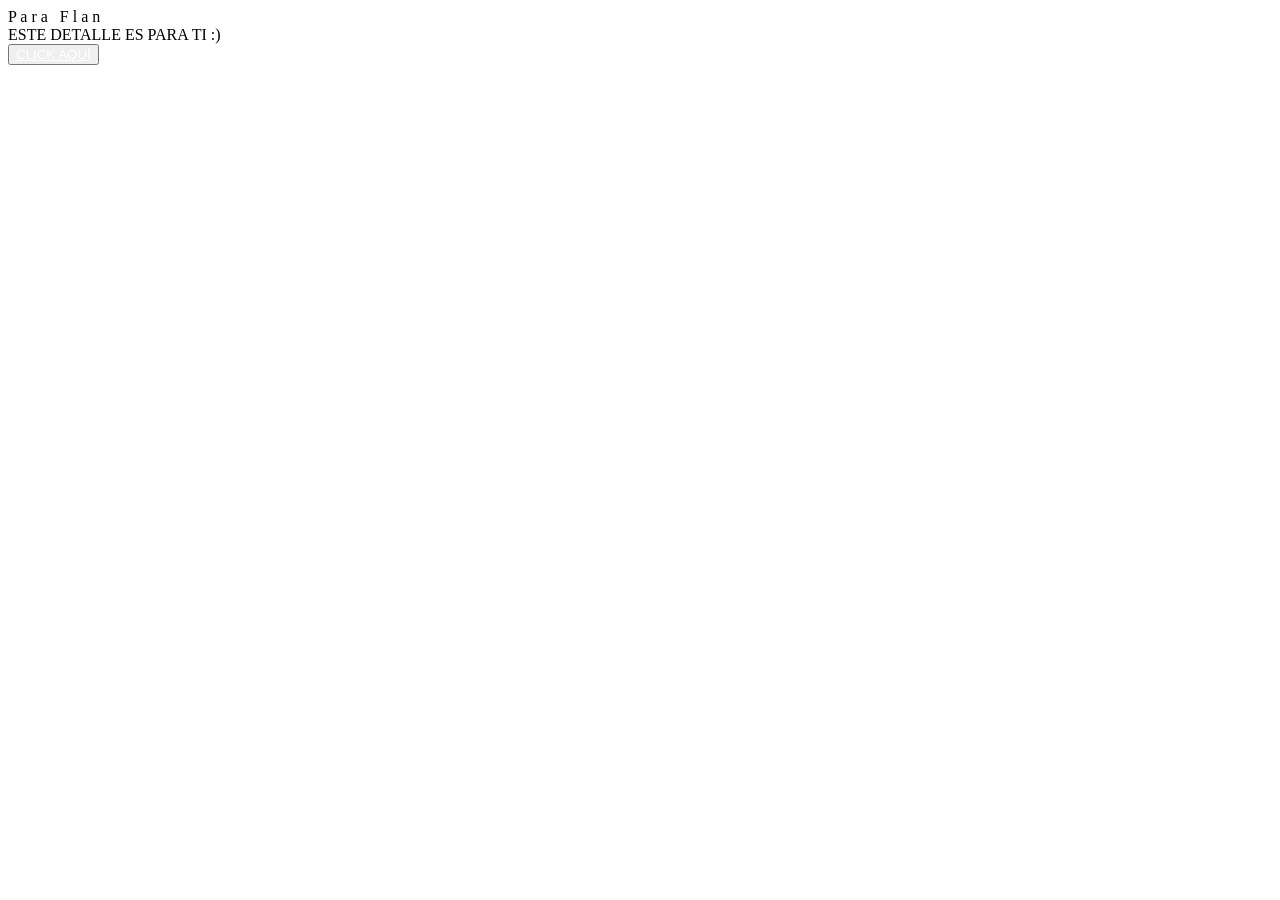
==== index.html @ 73f1bd09 "Add files via upload" ====
<!DOCTYPE html>
<html lang="es">

<head>
    <meta charset="UTF-8">
    <meta http-equiv="X-UA-Compatible" content="IE=edge">
    <meta name="viewport" content="width=device-width, initial-scale=1.0">
    <link rel="stylesheet" href="css/style.css">
    <link rel="icon" href="img/flowers.png" type="image/x-icon">
    <title>Flowers</title>
</head>

<body>
    <div class="greetings">
        <span>P</span>
        <span>a</span>
        <span>r</span>
        <span>a</span>
        <span>&nbsp;</span>
        <span>F</span>
        <span>l</span>
        <span>a</span>
        <span>n</span>
    </div>
    <div class="description">
        <span>ESTE DETALLE ES PARA TI :)</span>
    </div>
    <div class="button">
        <button class="botones">
            <a href="flower.html" style="color: #fff;">CLICK AQUÍ</a>
        </button>
    </div>

</body>

</html>
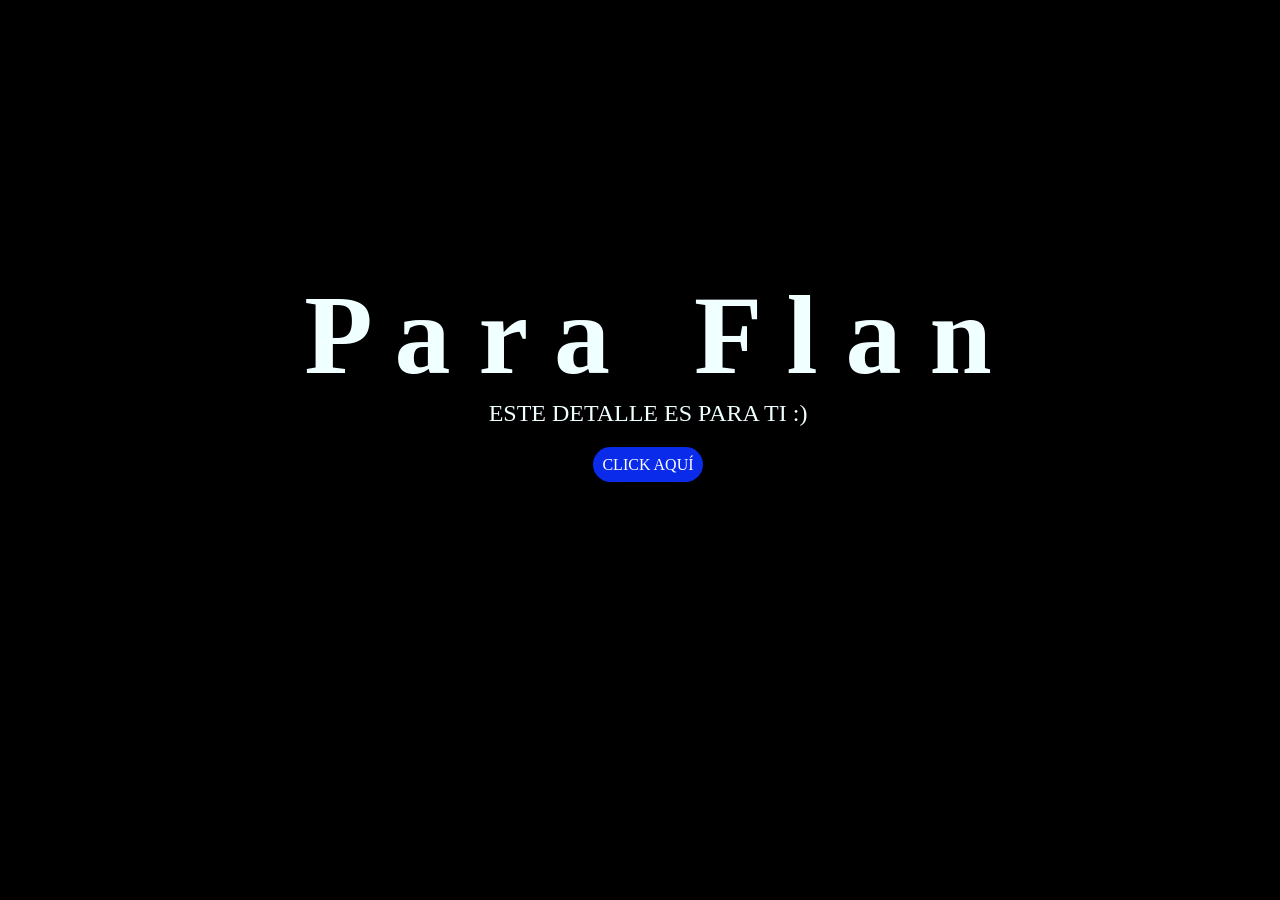
==== commit 7f958876: "Update index.html" ====
--- a/index.html
+++ b/index.html
@@ -5,7 +5,7 @@
     <meta charset="UTF-8">
     <meta http-equiv="X-UA-Compatible" content="IE=edge">
     <meta name="viewport" content="width=device-width, initial-scale=1.0">
-    <link rel="stylesheet" href="css/style.css">
+    <link rel="stylesheet" href="style.css">
     <link rel="icon" href="img/flowers.png" type="image/x-icon">
     <title>Flowers</title>
 </head>
--- a/style.css
+++ b/style.css
@@ -0,0 +1,112 @@
+@import url('https://fonts.googleapis.com/css2?family=Poppins:ital,wght@0,500;1,900&display=swap');
+
+*{
+    font-family: 'Poppins',cursive;
+}
+
+body{
+    color: azure;
+    width: 100%;
+    height: 82vh;
+    display: flex;
+    flex-direction: column;
+    align-items: center;
+    justify-content: center;
+    background-color: black;
+    /* padding-top: -30; */
+}
+
+.botones{
+    padding: 9px;
+    border-radius: 80px;
+    background-color: transparent;
+    border: none;
+}
+
+.botones a{
+    background-color: #0a2be9;
+    padding: 9px;
+    border-radius: 80px;
+    -webkit-border-radius: 80px;
+    -moz-border-radius: 80px;
+    -ms-border-radius: 80px;
+    -o-border-radius: 80px;
+}
+
+.botones a:focus{
+    background-color: rgb(50, 194, 194);
+}
+
+.greetings{
+    font-size: 7rem;
+    font-weight: 900;
+}
+
+.greetings > span{
+    animation: glow 2.5s ease-in-out infinite;
+}
+
+@keyframes glow{
+    0%, 100%{
+        color: #fff;
+        text-shadow: 0 0 12px #39c6d6, 0 0 50px #39c6d6, 0 0 100px #39c6d6;
+    }
+    10%, 90%{
+        color: #111;
+        text-shadow: none;
+    }
+}
+
+/* --- SECUENCIA DE ANIMACIÓN CORREGIDA --- */
+.greetings > span:nth-child(2){
+    animation-delay: .2s ;
+}
+.greetings > span:nth-child(3){
+    animation-delay: .4s ;
+}
+.greetings > span:nth-child(4){
+    animation-delay: .6s;
+}
+.greetings > span:nth-child(5){
+    animation-delay: .8s;
+}
+.greetings > span:nth-child(6){
+    animation-delay: 1s;
+}
+.greetings > span:nth-child(7){
+    animation-delay: 1.2s;
+}
+.greetings > span:nth-child(8){
+    animation-delay: 1.4s;
+}
+.greetings > span:nth-child(9){
+    animation-delay: 1.6s;
+}
+/* ---------------------------------------- */
+
+.description{
+    font-size: 1.5rem;
+    margin-bottom: 20px;
+}
+
+.button a{
+    text-decoration: none;
+    font-size: 1rem;
+    color: #111;
+}
+
+@media screen and (max-width:574px){
+    .greetings{
+        display: block;
+        font-size: 4rem;
+        font-weight: 800;
+        text-align: center;
+    }
+    .description{
+        font-size: 2rem;
+    }
+    
+    .button a{
+        font-size: 1rem;
+    }
+}
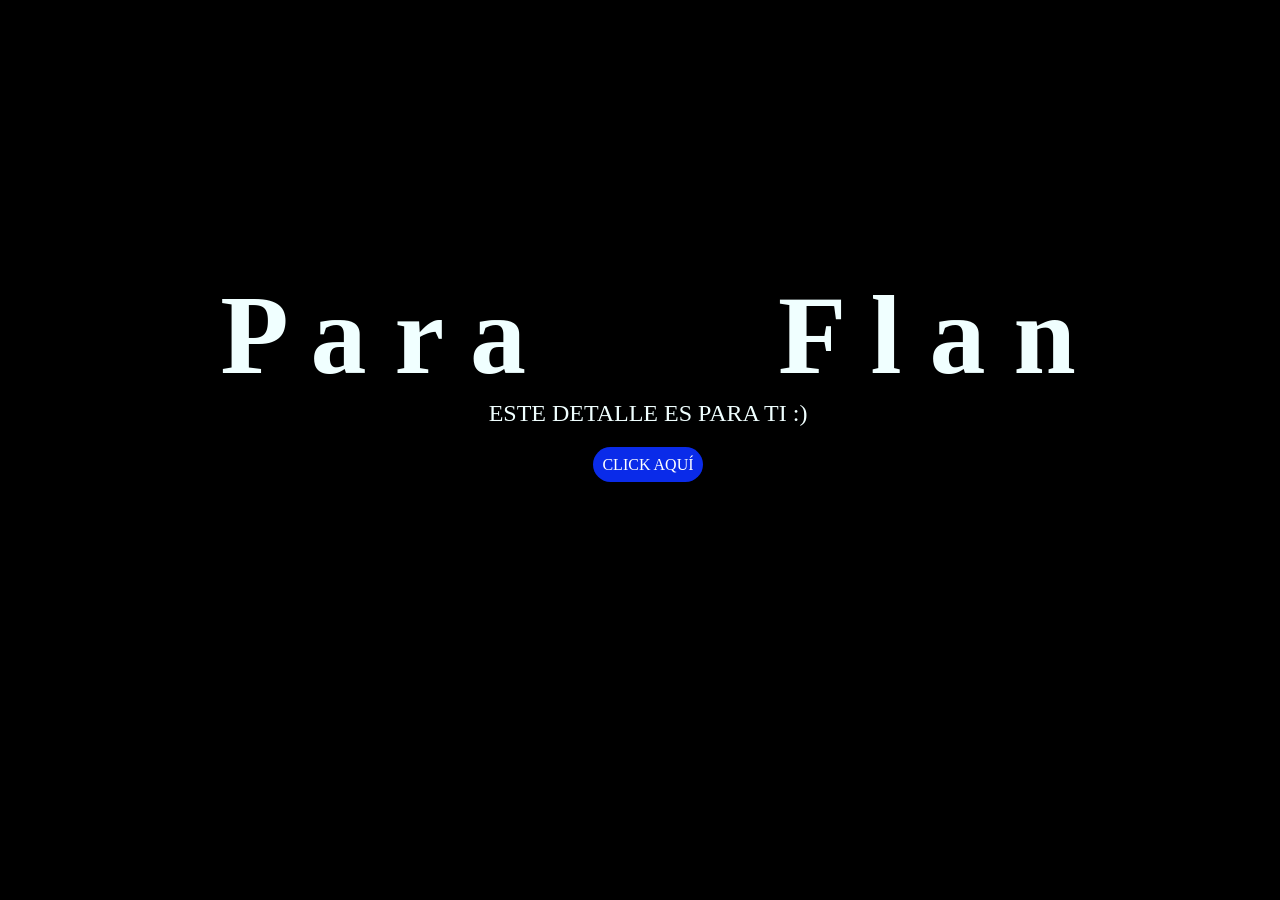
==== commit c53f8c30: "Update index.html" ====
--- a/index.html
+++ b/index.html
@@ -17,6 +17,9 @@
         <span>r</span>
         <span>a</span>
         <span>&nbsp;</span>
+        <span>&nbsp;</span>
+        <span>&nbsp;</span>
+        <span>&nbsp;</span>
         <span>F</span>
         <span>l</span>
         <span>a</span>
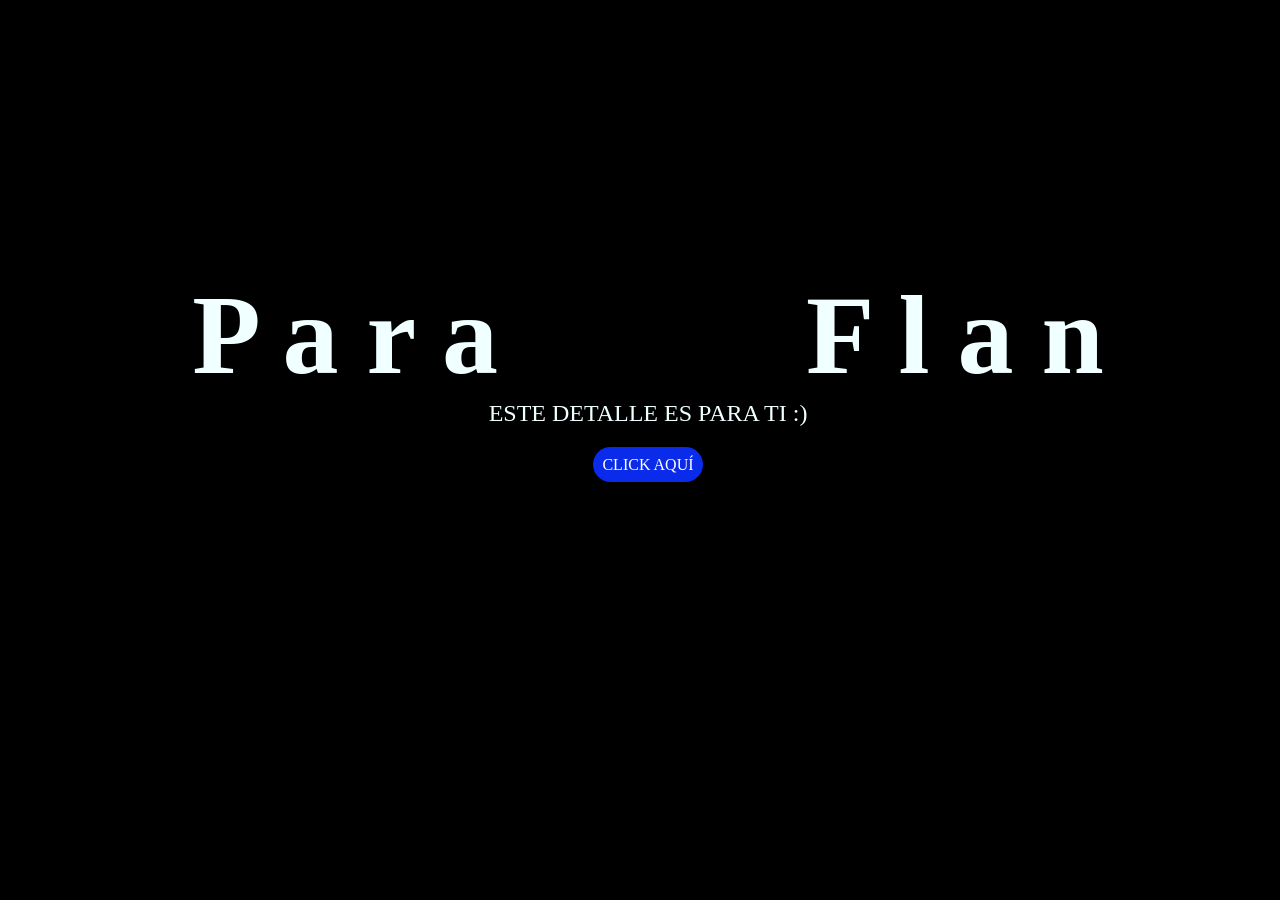
==== commit bab8482d: "Update index.html" ====
--- a/index.html
+++ b/index.html
@@ -20,6 +20,7 @@
         <span>&nbsp;</span>
         <span>&nbsp;</span>
         <span>&nbsp;</span>
+        <span>&nbsp;</span>
         <span>F</span>
         <span>l</span>
         <span>a</span>
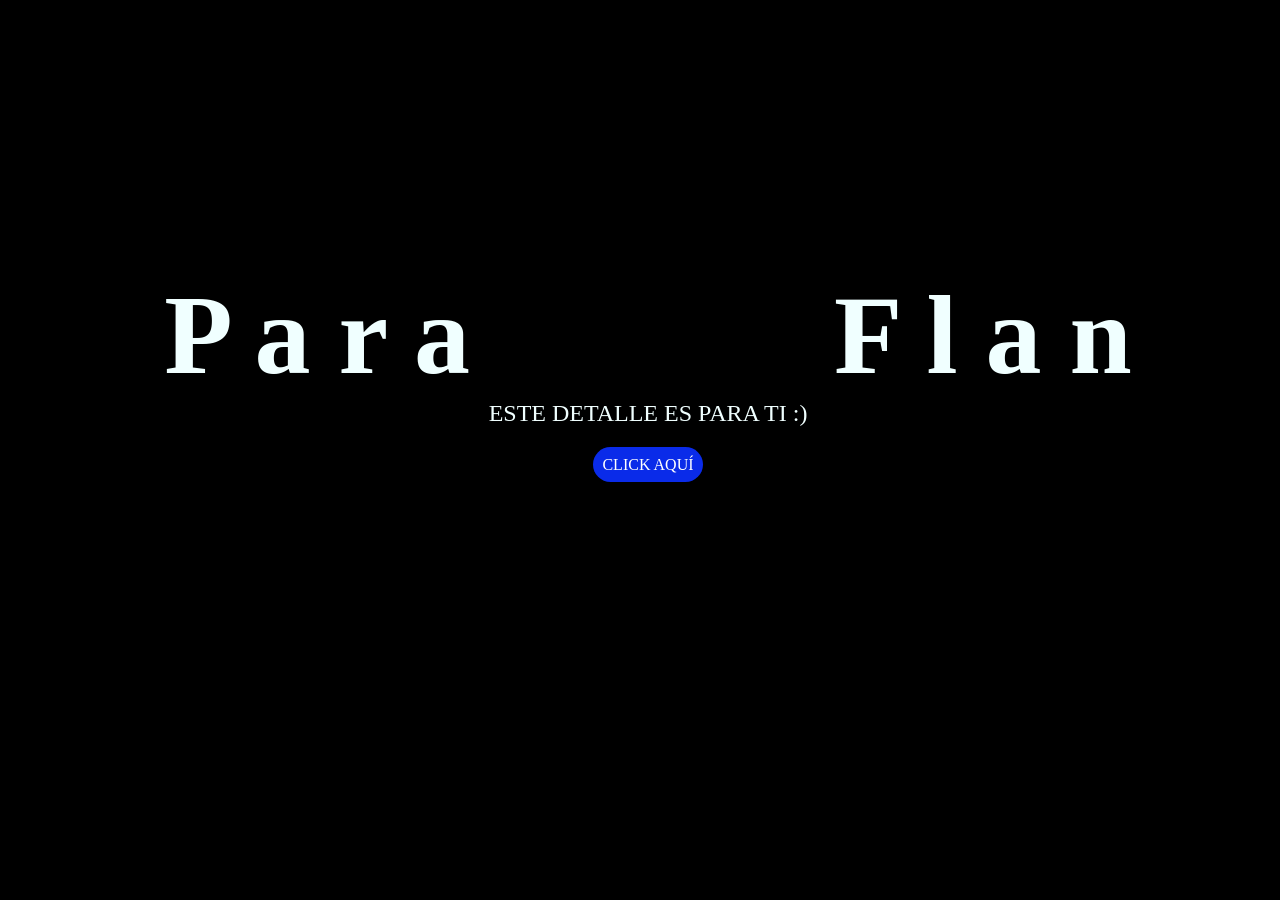
==== commit 54afb4ac: "Update index.html" ====
--- a/index.html
+++ b/index.html
@@ -21,6 +21,7 @@
         <span>&nbsp;</span>
         <span>&nbsp;</span>
         <span>&nbsp;</span>
+        <span>&nbsp;</span>
         <span>F</span>
         <span>l</span>
         <span>a</span>
--- a/style.css
+++ b/style.css
@@ -57,31 +57,47 @@
     }
 }
 
-/* --- SECUENCIA DE ANIMACIÓN CORREGIDA --- */
+/* --- SECUENCIA DE ANIMACIÓN FILTRADA (13 LETRAS) --- */
+
+/* Primeros 4: Animan en secuencia al inicio */
+.greetings > span:nth-child(1){
+    animation-delay: 0s;
+}
 .greetings > span:nth-child(2){
-    animation-delay: .2s ;
+    animation-delay: .2s;
 }
 .greetings > span:nth-child(3){
-    animation-delay: .4s ;
+    animation-delay: .4s;
 }
 .greetings > span:nth-child(4){
     animation-delay: .6s;
 }
-.greetings > span:nth-child(5){
+
+/* Del 5 al 9: NO se animan (se quedan estáticos y visibles) */
+.greetings > span:nth-child(5),
+.greetings > span:nth-child(6),
+.greetings > span:nth-child(7),
+.greetings > span:nth-child(8),
+.greetings > span:nth-child(9),
+.greetings > span:nth-child(10),{
+    animation: none !important;
+    opacity: 1 !important; /* Evita que se queden ocultos si el diseño base empieza en opacidad 0 */
+}
+
+/* Últimos 4: Continúan la animación de forma fluida */
+.greetings > span:nth-child(11){
     animation-delay: .8s;
 }
-.greetings > span:nth-child(6){
+.greetings > span:nth-child(12){
     animation-delay: 1s;
 }
-.greetings > span:nth-child(7){
+.greetings > span:nth-child(13){
     animation-delay: 1.2s;
 }
-.greetings > span:nth-child(8){
+.greetings > span:nth-child(14){
     animation-delay: 1.4s;
 }
-.greetings > span:nth-child(9){
-    animation-delay: 1.6s;
-}
+
 /* ---------------------------------------- */
 
 .description{
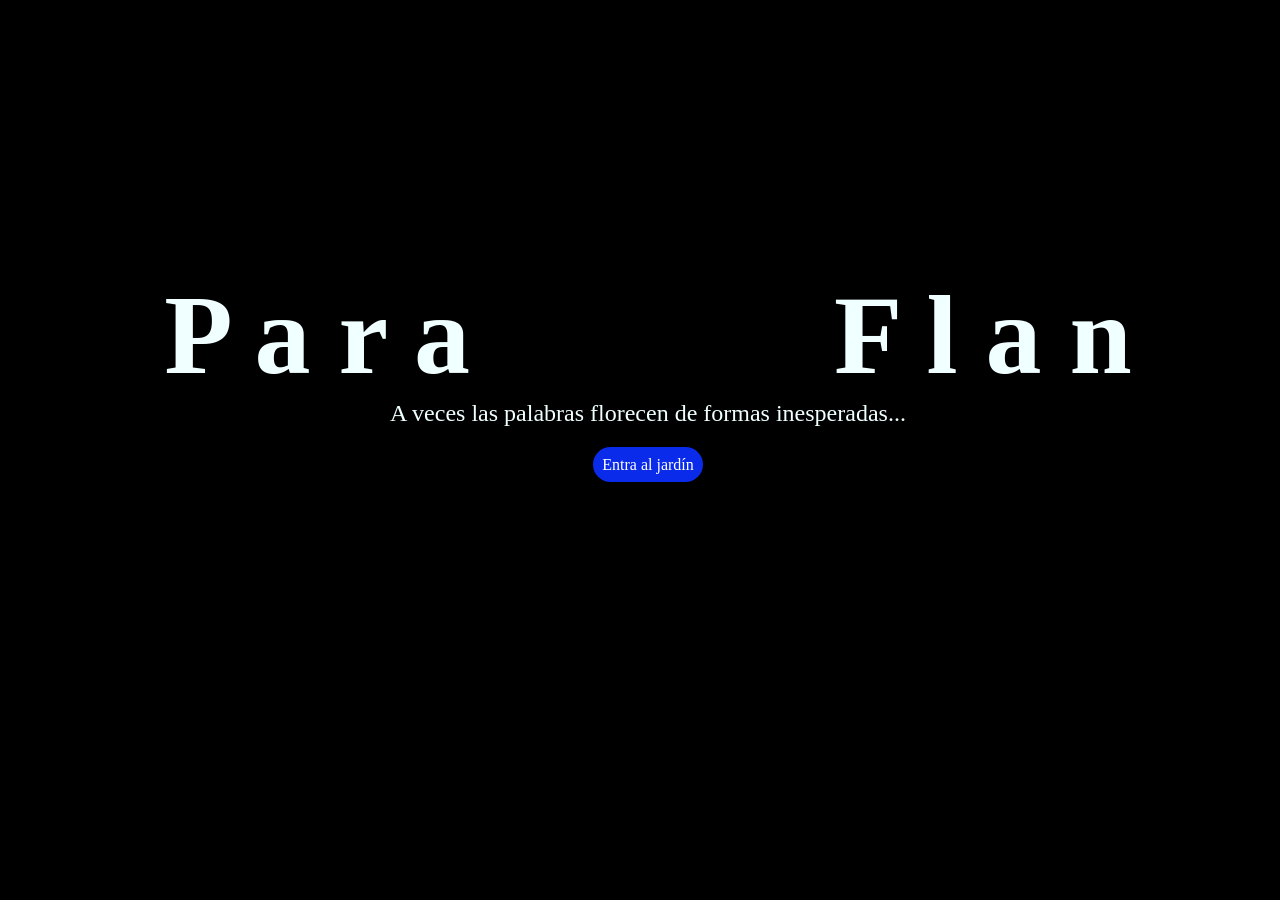
==== commit 6fabef51: "Update index.html" ====
--- a/index.html
+++ b/index.html
@@ -28,11 +28,11 @@
         <span>n</span>
     </div>
     <div class="description">
-        <span>ESTE DETALLE ES PARA TI :)</span>
+        <span>A veces las palabras florecen de formas inesperadas...</span>
     </div>
     <div class="button">
         <button class="botones">
-            <a href="flower.html" style="color: #fff;">CLICK AQUÍ</a>
+            <a href="flower.html" style="color: #fff;">Entra al jardín</a>
         </button>
     </div>
 
--- a/style.css
+++ b/style.css
@@ -57,7 +57,7 @@
     }
 }
 
-/* --- SECUENCIA DE ANIMACIÓN FILTRADA (13 LETRAS) --- */
+/* SECUENCIA DE ANIMACIÓN FILTRADA (14LETRAScodes)*/
 
 /* Primeros 4: Animan en secuencia al inicio */
 .greetings > span:nth-child(1){
@@ -73,7 +73,7 @@
     animation-delay: .6s;
 }
 
-/* Del 5 al 9: NO se animan (se quedan estáticos y visibles) */
+/* Del 5 al 9: NO se animan */
 .greetings > span:nth-child(5),
 .greetings > span:nth-child(6),
 .greetings > span:nth-child(7),
@@ -84,7 +84,7 @@
     opacity: 1 !important; /* Evita que se queden ocultos si el diseño base empieza en opacidad 0 */
 }
 
-/* Últimos 4: Continúan la animación de forma fluida */
+/*Continúan la animación de forma fluida */
 .greetings > span:nth-child(11){
     animation-delay: .8s;
 }
@@ -126,3 +126,8 @@
         font-size: 1rem;
     }
 }
+/* EXCEPCIÓN PARA QUE EL POEMA SE MUESTRE DE INMEDIATO */
+.titulo, #lyrics, .greetings, .greetings * {
+  animation-play-state: running !important;
+  -webkit-animation-play-state: running !important;
+}
